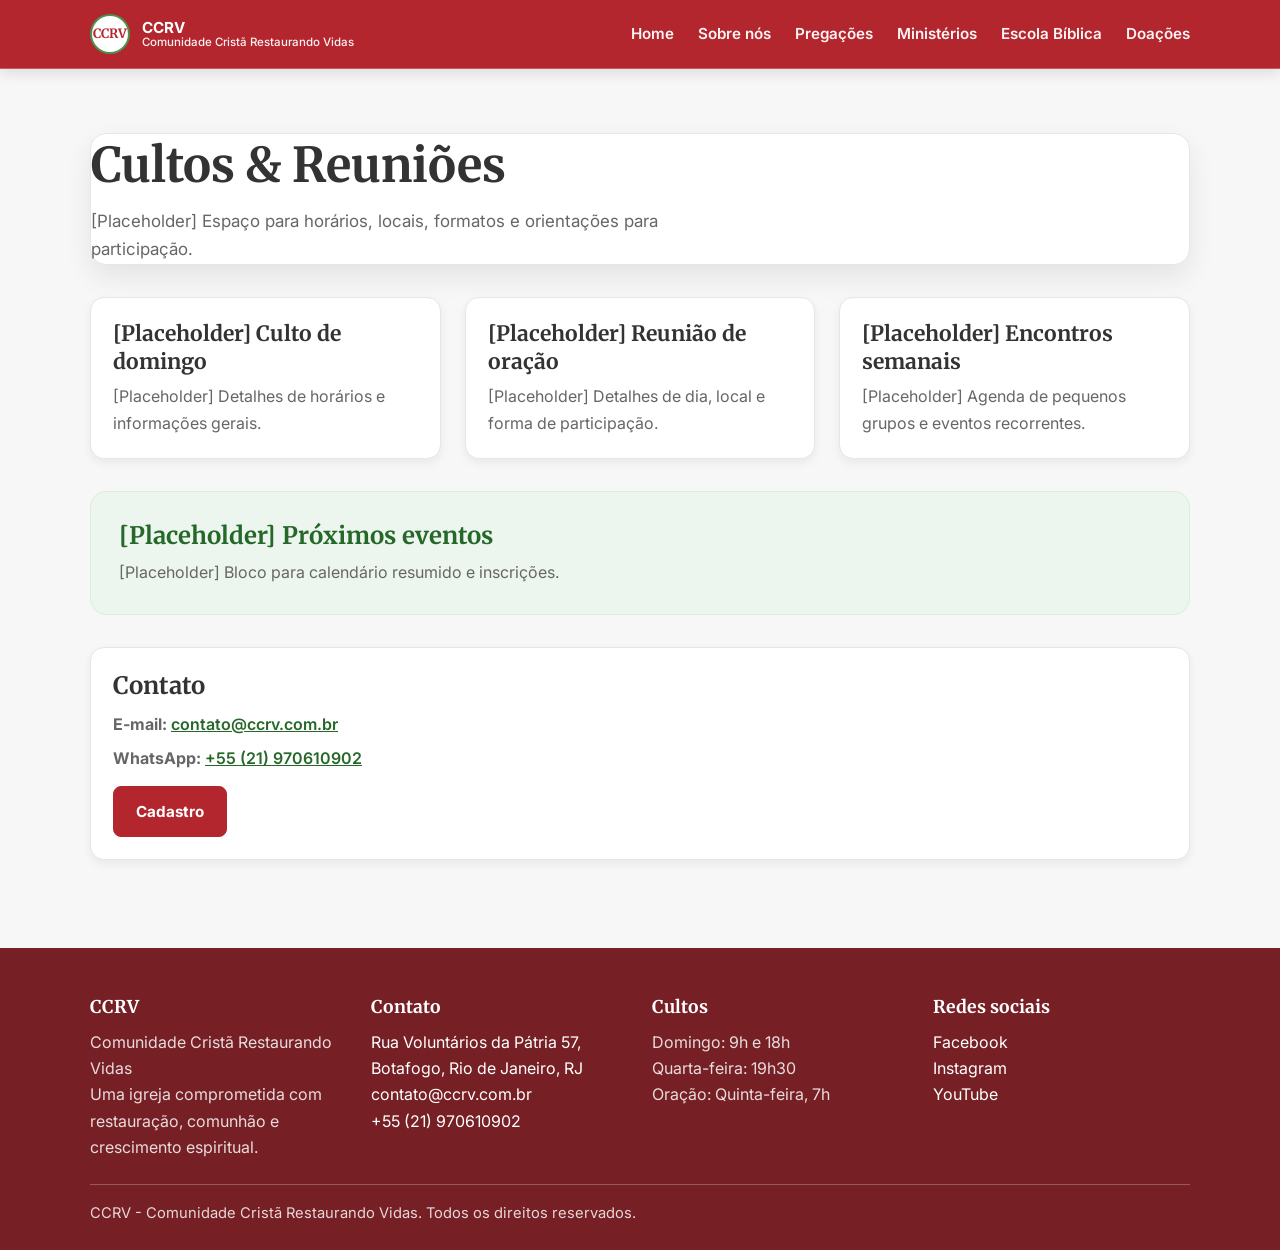
==== cultos-reunioes.html @ 9de14d7e "first commit" ====
﻿<!DOCTYPE html>
<html lang="pt-BR">
  <head>
    <meta charset="UTF-8" />
    <meta name="viewport" content="width=device-width, initial-scale=1.0" />
    <title>CCRV | Cultos &amp; Reuni&otilde;es</title>
    <link rel="preconnect" href="https://fonts.googleapis.com" />
    <link rel="preconnect" href="https://fonts.gstatic.com" crossorigin />
    <link
      href="https://fonts.googleapis.com/css2?family=Inter:wght@400;500;600;700&family=Merriweather:wght@700&display=swap"
      rel="stylesheet"
    />
    <link rel="stylesheet" href="styles.css" />
  </head>
  <body>
    <header class="topbar">
      <div class="container nav-wrap">
        <a class="brand" href="index.html">
          <span class="logo-mini">CCRV</span>
          <span class="brand-text">
            <strong>CCRV</strong>
            <small>Comunidade Crist&atilde; Restaurando Vidas</small>
          </span>
        </a>
        <button class="menu-toggle" aria-expanded="false" aria-controls="main-menu">
          Menu
        </button>
        <nav class="nav" id="main-menu">
          <a href="index.html">Home</a>
          <a href="sobre-nos.html">Sobre n&oacute;s</a>
          <a href="https://www.youtube.com/@ccrv-botafogo/playlists" target="_blank" rel="noopener noreferrer">Prega&ccedil;&otilde;es</a>
          <a href="ministerios.html">Minist&eacute;rios</a>
          <a href="escola-biblica.html">Escola B&iacute;blica</a>
          <a href="doacoes.html">Doa&ccedil;&otilde;es</a>
        </nav>
      </div>
    </header>

    <main>
      <div class="container">
        <section class="hero">
          <h1>Cultos &amp; Reuni&otilde;es</h1>
          <p>
            [Placeholder] Espa&ccedil;o para hor&aacute;rios, locais, formatos e orienta&ccedil;&otilde;es para participa&ccedil;&atilde;o.
          </p>
        </section>

        <section class="content-grid">
          <article class="card">
            <h2>[Placeholder] Culto de domingo</h2>
            <p>[Placeholder] Detalhes de hor&aacute;rios e informa&ccedil;&otilde;es gerais.</p>
          </article>
          <article class="card">
            <h2>[Placeholder] Reuni&atilde;o de ora&ccedil;&atilde;o</h2>
            <p>[Placeholder] Detalhes de dia, local e forma de participa&ccedil;&atilde;o.</p>
          </article>
          <article class="card">
            <h2>[Placeholder] Encontros semanais</h2>
            <p>[Placeholder] Agenda de pequenos grupos e eventos recorrentes.</p>
          </article>
        </section>

        <section class="cta">
          <h2>[Placeholder] Pr&oacute;ximos eventos</h2>
          <p>[Placeholder] Bloco para calend&aacute;rio resumido e inscri&ccedil;&otilde;es.</p>
        </section>
        <section class="quick-contact">
          <h2>Contato</h2>
          <p>
            <strong>E-mail:</strong>
            <a href="mailto:contato@ccrv.com.br">contato@ccrv.com.br</a>
          </p>
          <p>
            <strong>WhatsApp:</strong>
            <a href="tel:+5521970610902">+55 (21) 970610902</a>
          </p>
          <a
            class="btn"
            href="https://docs.google.com/forms/d/e/SEU_ID_DO_FORMULARIO/viewform"
            target="_blank"
            rel="noopener noreferrer"
          >
            Cadastro
          </a>
        </section>
      </div>
    </main>

    <footer class="site-footer">
      <div class="container">
        <div class="footer-grid">
          <section>
            <h3>CCRV</h3>
            <p>Comunidade Crist&atilde; Restaurando Vidas</p>
            <p>Uma igreja comprometida com restaura&ccedil;&atilde;o, comunh&atilde;o e crescimento espiritual.</p>
          </section>
          <section>
            <h3>Contato</h3>
            <p>
              <a href="https://www.google.com/maps?q=Rua+Volunt%C3%A1rios+da+P%C3%A1tria+57,+Botafogo,+Rio+de+Janeiro,+RJ" target="_blank" rel="noopener noreferrer">
                Rua Volunt&aacute;rios da P&aacute;tria 57, Botafogo, Rio de Janeiro, RJ
              </a>
            </p>
            <p><a href="mailto:contato@ccrv.com.br">contato@ccrv.com.br</a></p>
            <p><a href="tel:+5521970610902">+55 (21) 970610902</a></p>
          </section>
          <section>
            <h3>Cultos</h3>
            <p>Domingo: 9h e 18h</p>
            <p>Quarta-feira: 19h30</p>
            <p>Ora&ccedil;&atilde;o: Quinta-feira, 7h</p>
          </section>
          <section>
            <h3>Redes sociais</h3>
            <p><a href="https://www.facebook.com/Comunidade-Crist%C3%A3-Restaurando-Vidas-210761325609829" target="_blank" rel="noopener noreferrer">Facebook</a></p>
            <p><a href="https://instagram.com/ccrv.comunidadecrista" target="_blank" rel="noopener noreferrer">Instagram</a></p>
            <p><a href="https://www.youtube.com/channel/UC_KBox62rYABTP4FiPuLsTg" target="_blank" rel="noopener noreferrer">YouTube</a></p>
          </section>
        </div>
        <div class="footer-bottom">
          CCRV - Comunidade Crist&atilde; Restaurando Vidas. Todos os direitos reservados.
        </div>
      </div>
    </footer>

    <script src="script.js"></script>
  </body>
</html>
---- styles.css ----
:root {
  --red: #b3262e;
  --red-dark: #8f1f25;
  --green: #2e7d32;
  --green-dark: #256829;
  --bg: #f7f7f7;
  --surface: #ffffff;
  --text: #333333;
  --muted: #666666;
  --line: #e6e6e6;
  --radius: 16px;
  --shadow-sm: 0 4px 10px rgba(0, 0, 0, 0.06);
  --shadow-md: 0 12px 28px rgba(0, 0, 0, 0.08);
}

* {
  box-sizing: border-box;
  margin: 0;
  padding: 0;
}

body {
  font-family: "Inter", "Segoe UI", sans-serif;
  color: var(--text);
  background: var(--bg);
  line-height: 1.65;
}

img {
  max-width: 100%;
  display: block;
}

h1,
h2,
h3,
h4 {
  font-family: "Merriweather", Georgia, serif;
  color: var(--text);
  line-height: 1.3;
}

p {
  color: var(--muted);
  font-size: 1rem;
}

a {
  color: inherit;
}

.container {
  width: 100%;
  max-width: 1140px;
  margin: 0 auto;
  padding: 0 20px;
}

.btn {
  display: inline-flex;
  align-items: center;
  justify-content: center;
  background: var(--red);
  color: #fff;
  border: 1px solid var(--red);
  border-radius: 8px;
  padding: 12px 22px;
  font-size: 0.95rem;
  font-weight: 700;
  text-decoration: none;
  cursor: pointer;
  transition: background-color 0.2s ease, border-color 0.2s ease, transform 0.2s ease;
}

.btn:hover {
  background: var(--red-dark);
  border-color: var(--red-dark);
  transform: translateY(-1px);
}

.btn-outline {
  background: #fff;
  color: var(--red);
}

.btn-outline:hover {
  background: #fff4f4;
  color: var(--red-dark);
}

.btn-light {
  background: #fff;
  color: var(--green-dark);
  border-color: #fff;
}

.btn-light:hover {
  background: #eff8f0;
  border-color: #eff8f0;
  color: var(--green-dark);
}

/* Header refined: lighter visual weight and subtle active state */
.topbar {
  position: sticky;
  top: 0;
  z-index: 40;
  background: var(--red);
  border-bottom: 1px solid rgba(255, 255, 255, 0.24);
  box-shadow: 0 5px 12px rgba(0, 0, 0, 0.1);
}

.nav-wrap {
  min-height: 68px;
  display: flex;
  align-items: center;
  justify-content: space-between;
  gap: 12px;
}

.brand {
  display: flex;
  align-items: center;
  gap: 12px;
  color: #fff;
  text-decoration: none;
}

.logo-mini {
  width: 40px;
  height: 40px;
  border-radius: 999px;
  background: #fff;
  color: var(--red);
  border: 2px solid rgba(46, 125, 50, 0.85);
  display: inline-flex;
  align-items: center;
  justify-content: center;
  font-family: "Merriweather", serif;
  font-size: 0.8rem;
  font-weight: 700;
  flex-shrink: 0;
}

.brand-text {
  display: grid;
  line-height: 1.12;
}

.brand-text strong {
  font-size: 0.95rem;
}

.brand-text small {
  font-size: 0.72rem;
  font-weight: 500;
  opacity: 0.94;
}

.menu-toggle {
  display: none;
  border: 1px solid rgba(255, 255, 255, 0.9);
  border-radius: 999px;
  background: transparent;
  color: #fff;
  padding: 8px 14px;
  font-size: 0.92rem;
  font-weight: 600;
  cursor: pointer;
}

.nav {
  display: flex;
  align-items: center;
  gap: 24px;
}

.nav a {
  position: relative;
  color: #fff;
  text-decoration: none;
  padding: 6px 0;
  font-size: 0.95rem;
  font-weight: 600;
  opacity: 0.95;
  transition: opacity 0.2s ease;
}

.nav a:hover {
  opacity: 0.85;
}

.nav a::after {
  content: "";
  position: absolute;
  left: 0;
  bottom: -3px;
  width: 100%;
  height: 2px;
  background: rgba(255, 255, 255, 0.95);
  border-radius: 99px;
  transform: scaleX(0);
  transform-origin: left;
  transition: transform 0.2s ease;
}

.nav a.active::after,
.nav a:hover::after {
  transform: scaleX(1);
}

main {
  padding: 64px 0 88px;
}

.container > section + section {
  margin-top: 32px;
}

.home-page .container > section + section {
  margin-top: 82px;
}

.internal-page .container > section + section {
  margin-top: 78px;
}

.section-head {
  margin-bottom: 24px;
}

.section-head h2 {
  font-size: clamp(1.8rem, 3vw, 2rem);
  margin-bottom: 8px;
}

.section-head p {
  max-width: 600px;
}

.hero {
  background: var(--surface);
  border-radius: var(--radius);
  box-shadow: var(--shadow-md);
  border: 1px solid var(--line);
}

.page-hero {
  padding: clamp(26px, 4.6vw, 44px);
}

.page-hero .hero-grid {
  grid-template-columns: minmax(0, 1.04fr) minmax(0, 0.96fr);
}

.page-hero p {
  max-width: 620px;
}

.home-hero {
  padding: clamp(26px, 4.8vw, 46px);
}

.hero-grid {
  display: grid;
  grid-template-columns: 1.06fr 1fr;
  align-items: center;
  gap: clamp(24px, 4vw, 40px);
}

.eyebrow {
  color: var(--red);
  font-size: 0.82rem;
  letter-spacing: 0.08em;
  text-transform: uppercase;
  font-weight: 700;
  margin-bottom: 12px;
}

.hero h1 {
  font-size: clamp(2.2rem, 4.8vw, 3rem);
  margin-bottom: 12px;
}

.hero p {
  max-width: 600px;
  font-size: 1.06rem;
}

.hero-actions {
  margin-top: 22px;
  display: flex;
  flex-wrap: wrap;
  gap: 12px;
}

.hero-media img {
  border-radius: 14px;
  box-shadow: var(--shadow-sm);
}

.highlight-grid {
  display: grid;
  grid-template-columns: repeat(3, minmax(0, 1fr));
  gap: 24px;
}

.highlight-card {
  background: var(--surface);
  border-radius: 14px;
  border: 1px solid var(--line);
  box-shadow: var(--shadow-sm);
  padding: 18px;
  display: grid;
  gap: 12px;
  transition: transform 0.2s ease, box-shadow 0.2s ease;
}

.highlight-card:hover {
  transform: translateY(-3px);
  box-shadow: 0 10px 22px rgba(0, 0, 0, 0.1);
}

.highlight-card img {
  width: 100%;
  height: 170px;
  object-fit: cover;
  border-radius: 10px;
}

.highlight-card h3 {
  font-size: 1.35rem;
}

.highlight-card a {
  text-decoration: none;
  color: var(--red);
  font-weight: 700;
}

.highlight-card a:hover {
  color: var(--red-dark);
}

.visit-cta {
  background: linear-gradient(135deg, #2e7d32, #3a8f3e);
  border-radius: var(--radius);
  box-shadow: var(--shadow-md);
  padding: clamp(34px, 6vw, 56px) clamp(24px, 4vw, 40px);
  display: grid;
  grid-template-columns: 1fr auto;
  gap: 24px;
  align-items: center;
}

.visit-cta h2,
.visit-cta p {
  color: #fff;
}

.visit-cta h2 {
  font-size: clamp(1.85rem, 3vw, 2.1rem);
  margin-bottom: 8px;
}

.visit-cta p {
  max-width: 620px;
}

.sermon-grid {
  display: grid;
  grid-template-columns: minmax(0, 1.15fr) minmax(0, 0.85fr);
  gap: 24px;
  align-items: start;
}

.video-frame {
  position: relative;
  width: 100%;
  padding-top: 56.25%;
  border-radius: 14px;
  overflow: hidden;
  background: #111;
}

.video-frame iframe {
  position: absolute;
  inset: 0;
  width: 100%;
  height: 100%;
  border: 0;
}

.sermon-meta {
  background: var(--surface);
  border-radius: 14px;
  border: 1px solid var(--line);
  box-shadow: var(--shadow-sm);
  padding: 22px;
}

.sermon-meta h3 {
  font-size: 1.45rem;
  margin-bottom: 10px;
}

.sermon-meta p + p {
  margin-top: 8px;
}

.sermon-note {
  font-size: 0.92rem;
}

.project-feature {
  background: var(--surface);
  border: 1px solid var(--line);
  border-radius: var(--radius);
  box-shadow: var(--shadow-sm);
  display: grid;
  grid-template-columns: minmax(0, 1fr) minmax(0, 1fr);
  overflow: hidden;
}

.project-media img {
  width: 100%;
  height: 100%;
  min-height: 300px;
  object-fit: cover;
}

.project-content {
  padding: clamp(24px, 4vw, 38px);
  display: flex;
  flex-direction: column;
  justify-content: center;
}

.project-content h2 {
  font-size: clamp(1.8rem, 3vw, 2rem);
  margin-bottom: 10px;
}

.project-content p {
  max-width: 520px;
}

.project-content .btn {
  margin-top: 16px;
  width: fit-content;
}

.info-grid {
  display: grid;
  grid-template-columns: repeat(2, minmax(0, 1fr));
  gap: 24px;
}

.info-card {
  background: var(--surface);
  border: 1px solid var(--line);
  border-radius: 14px;
  box-shadow: var(--shadow-sm);
  padding: 22px;
}

.info-card img {
  width: 56px;
  height: 56px;
  border-radius: 12px;
  margin-bottom: 14px;
}

.info-card h3 {
  font-size: 1.35rem;
  margin-bottom: 8px;
}

.info-card p + p {
  margin-top: 5px;
}

.info-card a {
  display: inline-block;
  margin-top: 10px;
  color: var(--red);
  font-weight: 700;
  text-decoration: none;
}

.info-card a:hover {
  color: var(--red-dark);
}

.contact-panel {
  background: var(--surface);
  border: 1px solid var(--line);
  border-radius: var(--radius);
  box-shadow: var(--shadow-sm);
  padding: clamp(24px, 4vw, 34px);
}

.contact-methods {
  display: grid;
  gap: 10px;
  margin-bottom: 16px;
}

.contact-methods p {
  display: flex;
  align-items: center;
  flex-wrap: wrap;
  gap: 8px;
}

.contact-methods a {
  color: var(--green-dark);
  font-weight: 600;
}

.contact-methods a:hover {
  color: var(--red-dark);
}

.contact-icon {
  width: 26px;
  height: 26px;
  border-radius: 999px;
  background: #f2f2f2;
  color: var(--red);
  font-size: 0.76rem;
  font-weight: 700;
  display: inline-flex;
  align-items: center;
  justify-content: center;
}

.site-footer {
  margin-top: 0;
  background: #762026;
  color: rgba(255, 255, 255, 0.9);
  padding: 48px 0 24px;
}

.site-footer p {
  color: rgba(255, 255, 255, 0.84);
}

.site-footer h3 {
  color: #fff;
  font-size: 1.1rem;
  margin-bottom: 10px;
}

.footer-grid {
  display: grid;
  grid-template-columns: repeat(4, minmax(0, 1fr));
  gap: 24px;
}

.site-footer a {
  color: #fff;
  text-decoration: none;
}

.site-footer a:hover {
  text-decoration: underline;
}

.footer-bottom {
  margin-top: 24px;
  padding-top: 16px;
  border-top: 1px solid rgba(255, 255, 255, 0.25);
  font-size: 0.92rem;
  color: rgba(255, 255, 255, 0.82);
}

/* Shared styles for the inner pages */
.content-grid {
  display: grid;
  grid-template-columns: repeat(auto-fit, minmax(240px, 1fr));
  gap: 24px;
}

.card {
  background: var(--surface);
  border: 1px solid var(--line);
  border-radius: 14px;
  box-shadow: var(--shadow-sm);
  padding: 22px;
}

.card h2 {
  font-size: 1.32rem;
  margin-bottom: 8px;
}

.cta {
  margin-top: 30px;
  padding: 28px;
  border-radius: var(--radius);
  background: #edf6ee;
  border: 1px solid #dbeedd;
}

.cta h2 {
  color: var(--green-dark);
  margin-bottom: 8px;
}

.long-copy,
.quick-contact,
.map-wrap,
.video-box {
  margin-top: 0;
  background: var(--surface);
  border: 1px solid var(--line);
  border-radius: 14px;
  box-shadow: var(--shadow-sm);
  padding: 22px;
}

.about-grid {
  display: grid;
  grid-template-columns: repeat(2, minmax(0, 1fr));
  gap: 24px;
}

.about-block {
  background: var(--surface);
  border: 1px solid var(--line);
  border-radius: 14px;
  box-shadow: var(--shadow-sm);
  padding: 22px;
}

.about-block h2 {
  font-size: 1.35rem;
  margin-bottom: 8px;
}

.about-block p + p {
  margin-top: 10px;
}

.scripture-callout {
  margin-top: 14px;
  border-left: 3px solid var(--green);
  background: #f3f8f3;
  border-radius: 8px;
  padding: 12px 14px;
}

.page-cta {
  background: linear-gradient(135deg, #2e7d32, #3a8f3e);
  border-radius: var(--radius);
  box-shadow: var(--shadow-md);
  padding: clamp(30px, 5vw, 50px) clamp(22px, 4vw, 38px);
  display: grid;
  grid-template-columns: 1fr auto;
  gap: 20px;
  align-items: center;
}

.page-cta h2,
.page-cta p {
  color: #fff;
}

.page-cta p {
  max-width: 620px;
}

.ministry-card {
  display: grid;
  gap: 10px;
}

.ministry-card img {
  width: 58px;
  height: 58px;
  border-radius: 12px;
}

.ministry-meta {
  font-size: 0.95rem;
  color: var(--text);
  font-weight: 600;
}

.ministry-card a {
  text-decoration: none;
  color: var(--red);
  font-weight: 700;
}

.ministry-card a:hover {
  color: var(--red-dark);
}

.module-grid {
  display: grid;
  grid-template-columns: repeat(auto-fit, minmax(280px, 1fr));
  gap: 24px;
}

.module-card {
  background: var(--surface);
  border: 1px solid var(--line);
  border-radius: 14px;
  box-shadow: var(--shadow-sm);
  padding: 22px;
}

.module-card h2 {
  font-size: 1.35rem;
  margin-bottom: 8px;
}

.module-meta {
  margin-top: 10px;
  padding: 10px 12px;
  border-radius: 8px;
  background: #f5f5f5;
  color: var(--text);
  font-weight: 600;
}

.module-actions {
  margin-top: 14px;
  display: flex;
  flex-wrap: wrap;
  gap: 10px;
}

.secondary-panel {
  background: #fbfbfb;
}

.donation-priority {
  border: 1px solid #f0d5d7;
  background: #fff9f9;
}

.donation-priority h2 {
  color: var(--red-dark);
}

.support-note {
  margin-top: 12px;
  padding: 10px 12px;
  border-radius: 8px;
  background: #eef7ef;
  color: var(--green-dark);
  font-weight: 600;
}

.bank-section-title {
  margin-top: 20px;
  font-size: 1.4rem;
}

.card {
  transition: transform 0.2s ease, box-shadow 0.2s ease;
}

.card:hover {
  transform: translateY(-2px);
  box-shadow: 0 10px 22px rgba(0, 0, 0, 0.1);
}

.long-copy h2,
.quick-contact h2,
.video-box h2 {
  margin-bottom: 10px;
}

.long-copy p + p {
  margin-top: 10px;
}

.long-copy blockquote {
  margin: 12px 0;
  border-left: 3px solid var(--green);
  background: #f3f8f3;
  border-radius: 8px;
  padding: 12px 14px;
}

.quick-contact p + p {
  margin-top: 8px;
}

.quick-contact a:not(.btn) {
  color: var(--green-dark);
  font-weight: 600;
}

.quick-contact .btn {
  margin-top: 14px;
}

.map-wrap iframe {
  width: 100%;
  min-height: 360px;
  border: 0;
  border-radius: 10px;
}

.copy-row {
  margin-top: 10px;
  display: flex;
  flex-wrap: wrap;
  align-items: center;
  gap: 10px;
}

code {
  font-family: "Consolas", "Courier New", monospace;
  background: #f1f1f1;
  padding: 2px 6px;
  border-radius: 6px;
  font-size: 0.92rem;
}

.donation-grid {
  margin-top: 14px;
  display: grid;
  grid-template-columns: repeat(auto-fit, minmax(240px, 1fr));
  gap: 14px;
}

.bank-card {
  border-color: #e1e1e1;
}

.link-list {
  margin-top: 10px;
  display: flex;
  flex-wrap: wrap;
  gap: 8px;
}

.simple-link {
  display: inline-block;
  margin-top: 10px;
  color: var(--green-dark);
  font-weight: 700;
  text-decoration: none;
}

.simple-link:hover {
  color: var(--red-dark);
}

.thumb-link {
  display: block;
  margin-top: 10px;
}

.thumb-link img {
  width: 100%;
  height: 190px;
  object-fit: cover;
  border-radius: 10px;
  border: 1px solid var(--line);
}

footer:not(.site-footer) {
  padding: 24px 0 36px;
  color: var(--muted);
  text-align: center;
}

@media (max-width: 980px) {
  .menu-toggle {
    display: inline-flex;
  }

  .nav {
    position: absolute;
    top: 68px;
    left: 0;
    right: 0;
    background: var(--red);
    flex-direction: column;
    align-items: stretch;
    gap: 4px;
    max-height: 0;
    overflow: hidden;
    padding: 0 20px;
    border-top: 1px solid rgba(255, 255, 255, 0.22);
    transition: max-height 0.25s ease;
  }

  .nav.open {
    max-height: 430px;
    padding: 10px 20px 14px;
  }

  .nav a {
    display: block;
    width: 100%;
    padding: 10px 0;
  }

  .hero-grid,
  .sermon-grid,
  .project-feature,
  .info-grid,
  .visit-cta,
  .page-cta,
  .about-grid,
  .footer-grid {
    grid-template-columns: 1fr;
  }

  .project-media img {
    min-height: 220px;
  }

  .brand-text small {
    display: none;
  }

  .home-page .container > section + section {
    margin-top: 64px;
  }

  .internal-page .container > section + section {
    margin-top: 58px;
  }
}

@media (max-width: 760px) {
  main {
    padding: 48px 0 72px;
  }

  .highlight-grid {
    grid-template-columns: 1fr;
  }

  .btn {
    width: 100%;
  }

  .hero-actions {
    width: 100%;
  }
}
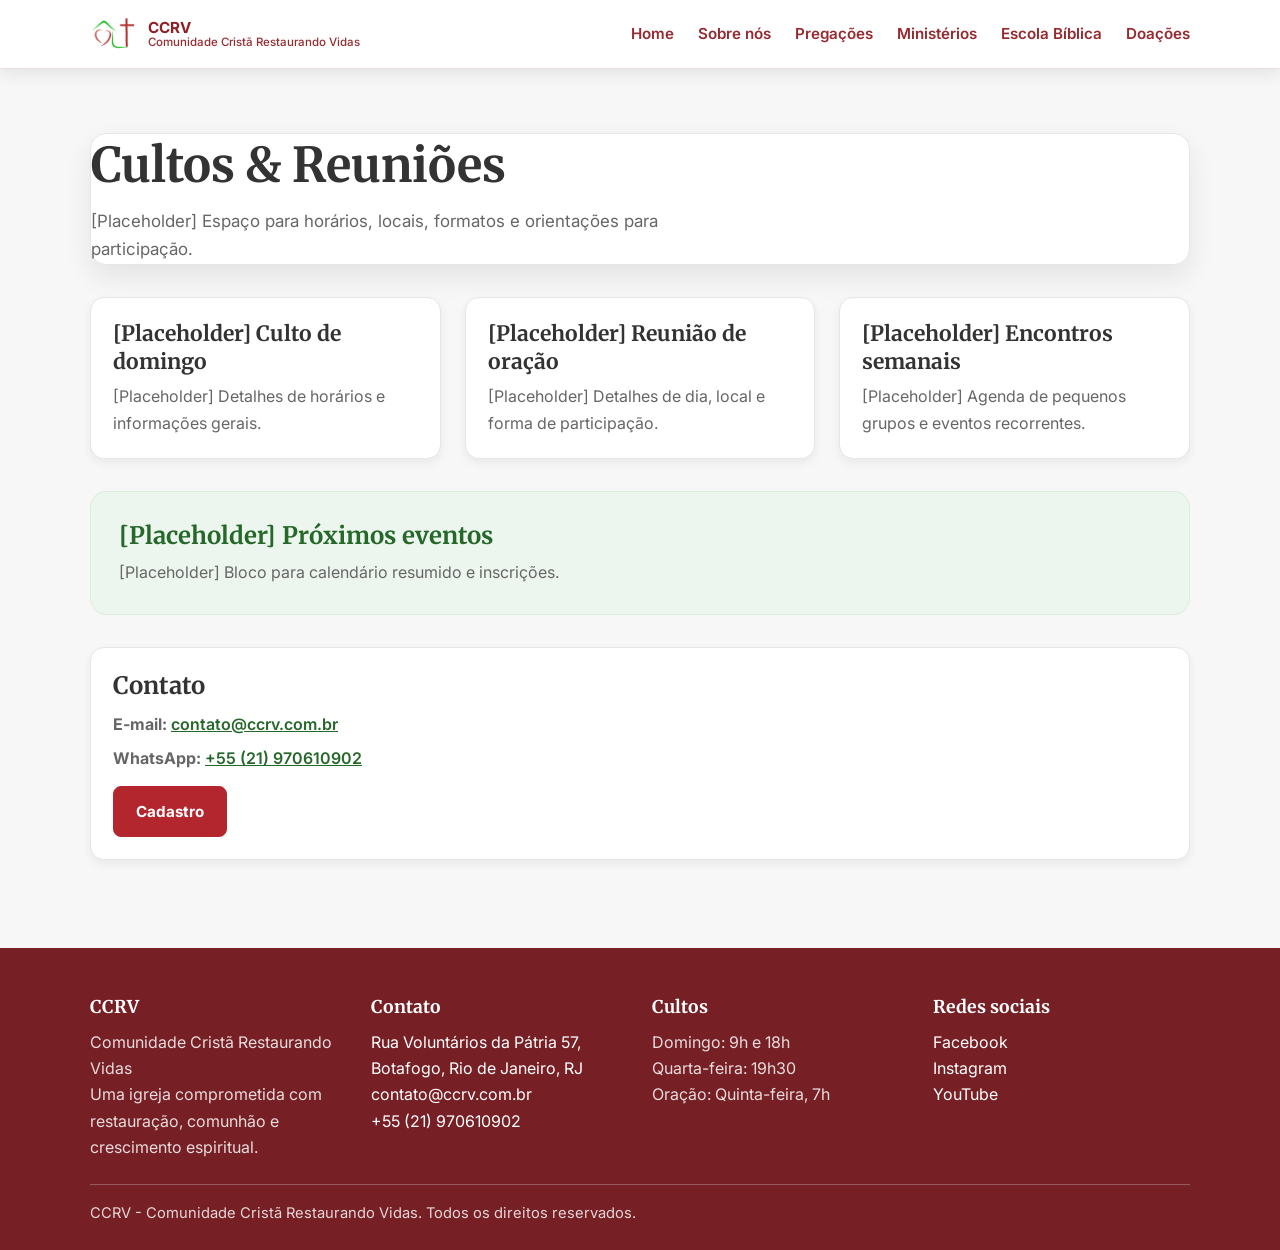
==== commit 1a915015: "ajuste de cores" ====
--- a/cultos-reunioes.html
+++ b/cultos-reunioes.html
@@ -16,7 +16,7 @@
     <header class="topbar">
       <div class="container nav-wrap">
         <a class="brand" href="index.html">
-          <span class="logo-mini">CCRV</span>
+          <img class="logo-mini" src="images/logo-minimal.png" alt="CCRV Logo" />
           <span class="brand-text">
             <strong>CCRV</strong>
             <small>Comunidade Crist&atilde; Restaurando Vidas</small>
@@ -129,3 +129,4 @@
 
 
 
+
--- a/styles.css
+++ b/styles.css
@@ -105,9 +105,10 @@
   position: sticky;
   top: 0;
   z-index: 40;
-  background: var(--red);
-  border-bottom: 1px solid rgba(255, 255, 255, 0.24);
-  box-shadow: 0 5px 12px rgba(0, 0, 0, 0.1);
+  background: rgba(255, 255, 255, 0.9);
+  border-bottom: 1px solid rgba(179, 38, 46, 0.16);
+  box-shadow: 0 6px 14px rgba(17, 24, 39, 0.08);
+  backdrop-filter: blur(8px);
 }
 
 .nav-wrap {
@@ -122,23 +123,14 @@
   display: flex;
   align-items: center;
   gap: 12px;
-  color: #fff;
+  color: var(--red-dark);
   text-decoration: none;
 }
 
 .logo-mini {
-  width: 40px;
-  height: 40px;
-  border-radius: 999px;
-  background: #fff;
-  color: var(--red);
-  border: 2px solid rgba(46, 125, 50, 0.85);
-  display: inline-flex;
-  align-items: center;
-  justify-content: center;
-  font-family: "Merriweather", serif;
-  font-size: 0.8rem;
-  font-weight: 700;
+  width: 46px;
+  height: 46px;
+  object-fit: contain;
   flex-shrink: 0;
 }
 
@@ -159,10 +151,10 @@
 
 .menu-toggle {
   display: none;
-  border: 1px solid rgba(255, 255, 255, 0.9);
+  border: 1px solid rgba(143, 31, 37, 0.38);
   border-radius: 999px;
-  background: transparent;
-  color: #fff;
+  background: rgba(255, 255, 255, 0.7);
+  color: var(--red-dark);
   padding: 8px 14px;
   font-size: 0.92rem;
   font-weight: 600;
@@ -177,7 +169,7 @@
 
 .nav a {
   position: relative;
-  color: #fff;
+  color: var(--red-dark);
   text-decoration: none;
   padding: 6px 0;
   font-size: 0.95rem;
@@ -197,7 +189,7 @@
   bottom: -3px;
   width: 100%;
   height: 2px;
-  background: rgba(255, 255, 255, 0.95);
+  background: var(--red);
   border-radius: 99px;
   transform: scaleX(0);
   transform-origin: left;
@@ -698,6 +690,137 @@
   color: var(--red-dark);
 }
 
+.ministries-grid {
+  display: grid;
+  grid-template-columns: repeat(3, minmax(0, 1fr));
+  gap: 24px;
+}
+
+.ministry-tile {
+  width: 100%;
+  border: 1px solid var(--line);
+  border-radius: 14px;
+  background: var(--surface);
+  box-shadow: var(--shadow-sm);
+  padding: 0;
+  text-align: left;
+  overflow: hidden;
+  cursor: pointer;
+  transition: transform 0.2s ease, box-shadow 0.2s ease;
+}
+
+.ministry-tile:hover {
+  transform: translateY(-3px);
+  box-shadow: 0 10px 22px rgba(0, 0, 0, 0.1);
+}
+
+.ministry-tile:focus-visible {
+  outline: 3px solid rgba(179, 38, 46, 0.35);
+  outline-offset: 2px;
+}
+
+.ministry-tile img {
+  width: 100%;
+  height: 190px;
+  object-fit: cover;
+}
+
+.ministry-tile-content {
+  padding: 18px;
+}
+
+.ministry-tile-content h3 {
+  font-size: 1.28rem;
+  margin-bottom: 8px;
+}
+
+.ministry-practical {
+  margin-top: 10px;
+  color: var(--text);
+  font-weight: 600;
+  font-size: 0.95rem;
+}
+
+.ministry-hint {
+  display: inline-block;
+  margin-top: 12px;
+  color: var(--red);
+  font-weight: 700;
+}
+
+.ministry-modal {
+  position: fixed;
+  inset: 0;
+  z-index: 120;
+  display: none;
+}
+
+.ministry-modal.open {
+  display: block;
+}
+
+.ministry-modal-backdrop {
+  position: absolute;
+  inset: 0;
+  background: rgba(10, 10, 10, 0.58);
+}
+
+.ministry-modal-dialog {
+  position: relative;
+  width: min(760px, 92%);
+  margin: 5vh auto;
+  max-height: 90vh;
+  overflow: auto;
+  background: var(--surface);
+  border-radius: 14px;
+  border: 1px solid var(--line);
+  box-shadow: var(--shadow-md);
+  padding: 24px;
+}
+
+.ministry-modal-close {
+  position: absolute;
+  top: 10px;
+  right: 12px;
+  width: 34px;
+  height: 34px;
+  border-radius: 999px;
+  border: 1px solid #d8d8d8;
+  background: #fff;
+  color: var(--text);
+  font-size: 1.3rem;
+  line-height: 1;
+  cursor: pointer;
+}
+
+.ministry-modal-close:hover {
+  background: #f8f8f8;
+}
+
+.ministry-modal-dialog h2 {
+  font-size: 1.8rem;
+  padding-right: 42px;
+  margin-bottom: 8px;
+}
+
+.ministry-modal-practical {
+  color: var(--text);
+  font-weight: 600;
+  margin-bottom: 10px;
+}
+
+.ministry-modal-description {
+  margin-bottom: 14px;
+}
+
+.ministry-modal-verse {
+  border-left: 3px solid var(--green);
+  background: #f3f8f3;
+  border-radius: 8px;
+  padding: 12px 14px;
+  margin-bottom: 18px;
+}
+
 .module-grid {
   display: grid;
   grid-template-columns: repeat(auto-fit, minmax(280px, 1fr));
@@ -739,25 +862,282 @@
 
 .donation-priority {
   border: 1px solid #f0d5d7;
-  background: #fff9f9;
-}
-
-.donation-priority h2 {
+  background: #fffaf9;
+}
+
+.celeiro-section {
+  background: #fffefb;
+  border: 1px solid #efe4d4;
+}
+
+.celeiro-section h2 {
   color: var(--red-dark);
 }
 
+.celeiro-grid {
+  display: grid;
+  grid-template-columns: minmax(0, 1fr) minmax(0, 1fr);
+  gap: 24px;
+  align-items: center;
+}
+
+.pix-grid {
+  align-items: start;
+}
+
+.donation-hero .hero-content {
+  display: grid;
+  gap: 12px;
+  align-content: center;
+}
+
+.donation-hero .eyebrow {
+  margin-bottom: 0;
+  opacity: 0.92;
+}
+
+.donation-hero h1 {
+  margin-bottom: 2px;
+}
+
+.donation-hero-verse {
+  background: #f3f8f3;
+  border: 1px solid #dbe9dc;
+  border-radius: 12px;
+  padding: 14px 16px;
+}
+
+.donation-hero-verse .pix-verse {
+  margin: 8px 0 0;
+  border-left: 3px solid var(--green);
+  background: transparent;
+  border-radius: 0;
+  padding-left: 12px;
+}
+
+.donation-hero-verse .pix-verse p {
+  line-height: 1.7;
+  font-style: italic;
+  color: var(--text);
+}
+
+.donation-hero-verse .pix-verse cite {
+  display: block;
+  margin-top: 8px;
+  color: var(--green-dark);
+  font-style: normal;
+  font-weight: 700;
+}
+
+.donation-main,
+.celeiro-section,
+.secondary-panel,
+.donation-trust {
+  padding: clamp(24px, 4vw, 34px);
+}
+
+.donation-main h2 {
+  color: var(--red-dark);
+}
+
+.pix-content {
+  display: grid;
+  gap: 16px;
+}
+
+.pix-verse-card {
+  background: #f3f8f3;
+  border: 1px solid #dbe9dc;
+  border-radius: 12px;
+  padding: 14px 16px;
+}
+
+.pix-verse-label {
+  font-size: 0.78rem;
+  text-transform: uppercase;
+  letter-spacing: 0.08em;
+  color: var(--green-dark);
+  font-weight: 700;
+}
+
+.pix-verse-card .pix-verse {
+  margin: 8px 0 0;
+  border-left: 3px solid var(--green);
+  background: transparent;
+  border-radius: 0;
+  padding-left: 12px;
+  padding-top: 0;
+  padding-bottom: 0;
+  padding-right: 0;
+}
+
+.pix-verse-card .pix-verse p {
+  line-height: 1.7;
+  font-style: italic;
+  color: var(--text);
+}
+
+.pix-verse-card .pix-verse cite {
+  display: block;
+  margin-top: 8px;
+  color: var(--green-dark);
+  font-style: normal;
+  font-weight: 700;
+}
+
+.pix-heading-group {
+  display: grid;
+  gap: 6px;
+}
+
+.pix-heading-group h2 {
+  margin-bottom: 0;
+}
+
+.pix-institution {
+  color: var(--text);
+  font-weight: 600;
+}
+
+.pix-details-card {
+  border: 1px solid #f0e6e7;
+  background: #fff;
+  border-radius: 12px;
+  padding: 14px 16px;
+  display: grid;
+  gap: 12px;
+}
+
+.pix-details {
+  display: grid;
+  gap: 10px;
+}
+
+.pix-details div {
+  display: grid;
+  gap: 4px;
+}
+
+.pix-details dt {
+  color: var(--muted);
+  font-size: 0.84rem;
+  font-weight: 600;
+}
+
+.pix-details dd {
+  margin: 0;
+  color: var(--text);
+  font-weight: 600;
+}
+
+.copy-action {
+  width: fit-content;
+}
+
+.pix-qr-wrap {
+  margin-top: 0;
+  padding: 14px;
+  border: 1px solid #f0e6e7;
+  background: #fff;
+  border-radius: 12px;
+}
+
+.pix-qr-panel {
+  display: grid;
+  grid-template-columns: 220px minmax(0, 1fr);
+  gap: 16px;
+  align-items: start;
+}
+
+.pix-side-info {
+  display: grid;
+  gap: 12px;
+  align-content: start;
+}
+
+.pix-side-info .copy-action,
+.pix-side-info .celeiro-btn {
+  width: 100%;
+}
+
+.qr-helper {
+  font-size: 0.9rem;
+  color: var(--text);
+  font-weight: 600;
+}
+
+.qr-operation-note {
+  font-size: 0.92rem;
+  color: var(--muted);
+  max-width: 62ch;
+}
+
+.celeiro-qr-wrap {
+  margin-top: 14px;
+  display: flex;
+  flex-direction: column;
+  align-items: flex-start;
+  gap: 12px;
+}
+
+.celeiro-qr-link {
+  display: inline-block;
+  border-radius: 12px;
+  border: 1px solid var(--line);
+  background: #fff;
+  padding: 8px;
+  box-shadow: var(--shadow-sm);
+  transition: transform 0.2s ease, box-shadow 0.2s ease;
+}
+
+.celeiro-qr-link:hover {
+  transform: translateY(-2px);
+  box-shadow: 0 10px 20px rgba(0, 0, 0, 0.1);
+}
+
+.celeiro-qr-link img {
+  width: 220px;
+  height: 220px;
+  border-radius: 8px;
+}
+
+.celeiro-qr-wrap .celeiro-btn {
+  width: 220px;
+  max-width: 100%;
+}
+
+.celeiro-media img {
+  width: 100%;
+  height: 100%;
+  min-height: 250px;
+  object-fit: cover;
+  border-radius: 12px;
+  box-shadow: var(--shadow-sm);
+}
+
+.qr-caption {
+  font-size: 0.92rem;
+}
+
+.bank-section-title {
+  margin-top: 0;
+  margin-bottom: 8px;
+  font-size: clamp(1.42rem, 3vw, 1.7rem);
+}
+
+.bank-intro {
+  max-width: 700px;
+  margin-bottom: 8px;
+}
+
 .support-note {
-  margin-top: 12px;
-  padding: 10px 12px;
-  border-radius: 8px;
+  margin-top: 2px;
+  padding: 12px 14px;
+  border-radius: 10px;
   background: #eef7ef;
+  border: 1px solid #d7e8d9;
   color: var(--green-dark);
   font-weight: 600;
-}
-
-.bank-section-title {
-  margin-top: 20px;
-  font-size: 1.4rem;
 }
 
 .card {
@@ -824,14 +1204,53 @@
 }
 
 .donation-grid {
-  margin-top: 14px;
+  margin-top: 18px;
   display: grid;
   grid-template-columns: repeat(auto-fit, minmax(240px, 1fr));
-  gap: 14px;
+  gap: 18px;
 }
 
 .bank-card {
   border-color: #e1e1e1;
+  padding: 24px;
+  display: grid;
+  gap: 10px;
+}
+
+.bank-card h3 {
+  margin-bottom: 2px;
+}
+
+.bank-card p {
+  color: var(--text);
+}
+
+.bank-copy {
+  margin-top: 4px;
+  width: fit-content;
+}
+
+.section-kicker {
+  color: var(--green-dark);
+}
+
+.celeiro-copy {
+  display: grid;
+  align-content: center;
+  gap: 10px;
+}
+
+.donation-trust {
+  background: #f3f8f3;
+  border: 1px solid #dbe9dc;
+}
+
+.donation-trust h2 {
+  color: var(--green-dark);
+}
+
+.donation-trust p {
+  max-width: 840px;
 }
 
 .link-list {
@@ -882,14 +1301,15 @@
     top: 68px;
     left: 0;
     right: 0;
-    background: var(--red);
+    background: rgba(255, 255, 255, 0.96);
     flex-direction: column;
     align-items: stretch;
     gap: 4px;
     max-height: 0;
     overflow: hidden;
     padding: 0 20px;
-    border-top: 1px solid rgba(255, 255, 255, 0.22);
+    border-top: 1px solid rgba(179, 38, 46, 0.16);
+    box-shadow: 0 10px 22px rgba(17, 24, 39, 0.12);
     transition: max-height 0.25s ease;
   }
 
@@ -911,10 +1331,15 @@
   .visit-cta,
   .page-cta,
   .about-grid,
+  .celeiro-grid,
   .footer-grid {
     grid-template-columns: 1fr;
   }
 
+  .ministries-grid {
+    grid-template-columns: repeat(2, minmax(0, 1fr));
+  }
+
   .project-media img {
     min-height: 220px;
   }
@@ -929,6 +1354,10 @@
 
   .internal-page .container > section + section {
     margin-top: 58px;
+  }
+
+  .donation-main .pix-grid {
+    gap: 20px;
   }
 }
 
@@ -941,6 +1370,16 @@
     grid-template-columns: 1fr;
   }
 
+  .ministries-grid {
+    grid-template-columns: 1fr;
+  }
+
+  .ministry-modal-dialog {
+    margin: 3vh auto;
+    width: min(760px, 94%);
+    padding: 20px;
+  }
+
   .btn {
     width: 100%;
   }
@@ -948,4 +1387,34 @@
   .hero-actions {
     width: 100%;
   }
-}
+
+  .pix-verse-card,
+  .pix-details-card,
+  .pix-qr-wrap {
+    padding: 12px;
+  }
+
+  .pix-qr-panel {
+    grid-template-columns: 1fr;
+    justify-items: center;
+  }
+
+  .pix-side-info {
+    width: 100%;
+    max-width: 340px;
+  }
+
+  .pix-qr-wrap,
+  .celeiro-qr-wrap {
+    align-items: center;
+  }
+
+  .copy-action,
+  .bank-copy {
+    width: 100%;
+  }
+
+  .bank-card {
+    padding: 20px;
+  }
+}
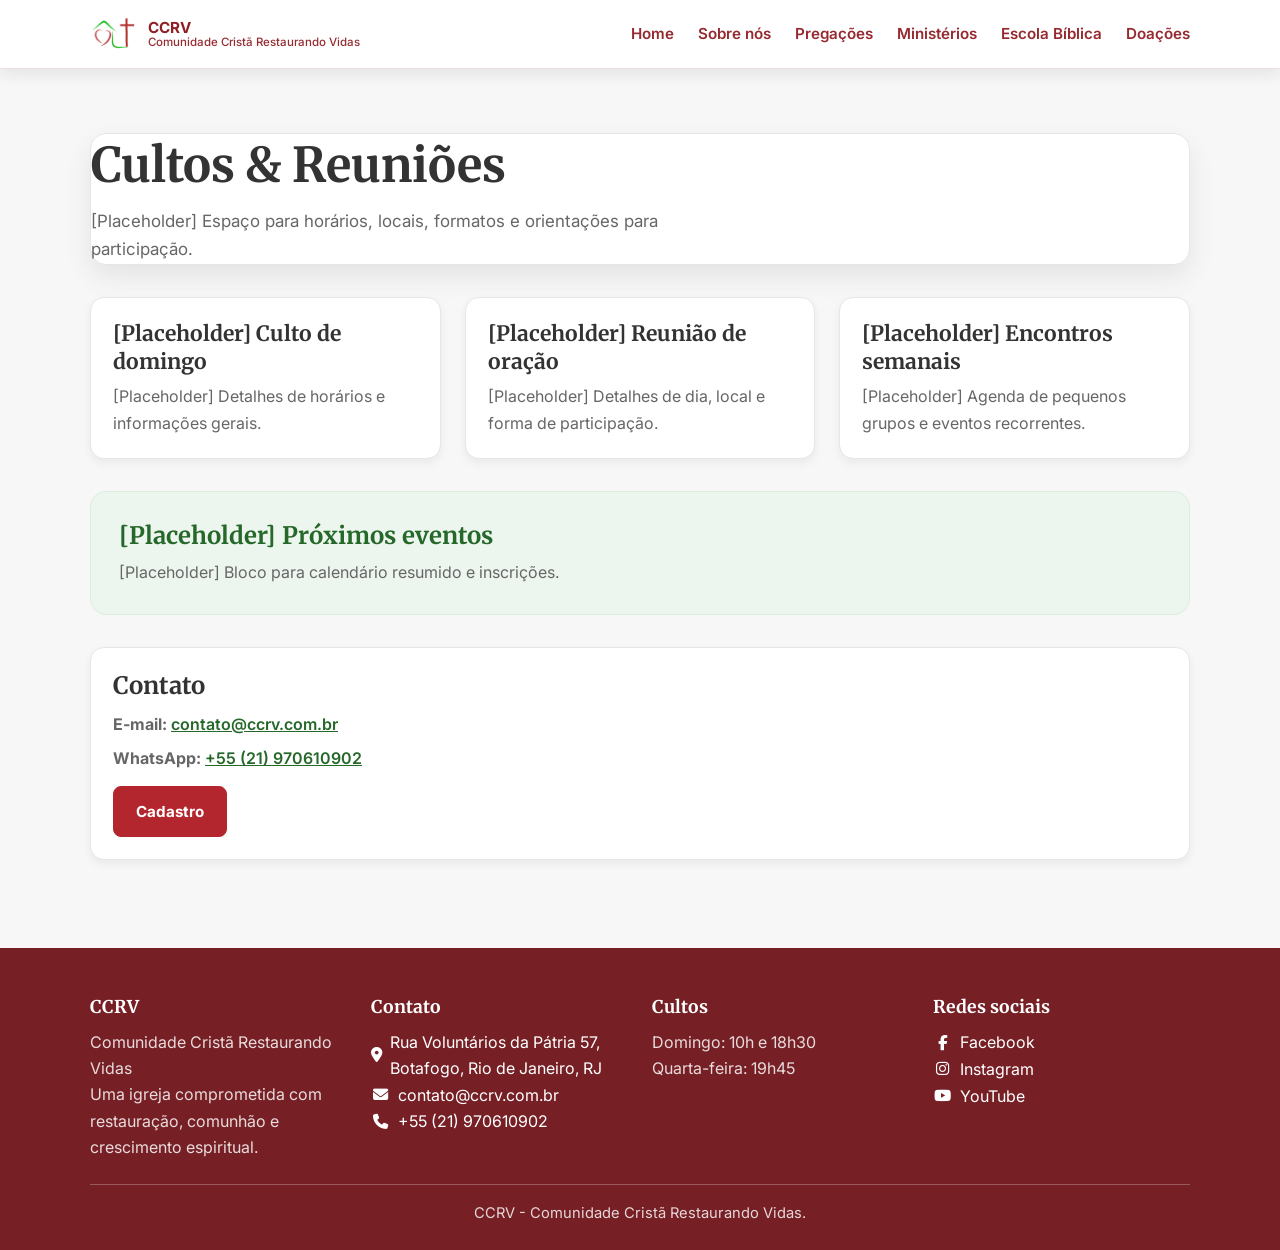
==== commit 9ec296c3: "Ajuste de imagens" ====
--- a/cultos-reunioes.html
+++ b/cultos-reunioes.html
@@ -1,4 +1,4 @@
-﻿<!DOCTYPE html>
+<!DOCTYPE html>
 <html lang="pt-BR">
   <head>
     <meta charset="UTF-8" />
@@ -9,6 +9,10 @@
     <link
       href="https://fonts.googleapis.com/css2?family=Inter:wght@400;500;600;700&family=Merriweather:wght@700&display=swap"
       rel="stylesheet"
+    />
+    <link
+      rel="stylesheet"
+      href="https://cdnjs.cloudflare.com/ajax/libs/font-awesome/6.5.2/css/all.min.css"
     />
     <link rel="stylesheet" href="styles.css" />
   </head>
@@ -96,29 +100,24 @@
           </section>
           <section>
             <h3>Contato</h3>
-            <p>
-              <a href="https://www.google.com/maps?q=Rua+Volunt%C3%A1rios+da+P%C3%A1tria+57,+Botafogo,+Rio+de+Janeiro,+RJ" target="_blank" rel="noopener noreferrer">
-                Rua Volunt&aacute;rios da P&aacute;tria 57, Botafogo, Rio de Janeiro, RJ
-              </a>
-            </p>
-            <p><a href="mailto:contato@ccrv.com.br">contato@ccrv.com.br</a></p>
-            <p><a href="tel:+5521970610902">+55 (21) 970610902</a></p>
+            <p><a class="footer-link" href="https://www.google.com/maps?q=Rua+Volunt%C3%A1rios+da+P%C3%A1tria+57,+Botafogo,+Rio+de+Janeiro,+RJ" target="_blank" rel="noopener noreferrer"><i class="fa-solid fa-location-dot fa-fw" aria-hidden="true"></i> Rua Volunt&aacute;rios da P&aacute;tria 57, Botafogo, Rio de Janeiro, RJ</a></p>
+            <p><a class="footer-link" href="mailto:contato@ccrv.com.br"><i class="fa-solid fa-envelope fa-fw" aria-hidden="true"></i> contato@ccrv.com.br</a></p>
+            <p><a class="footer-link" href="tel:+5521970610902"><i class="fa-solid fa-phone fa-fw" aria-hidden="true"></i> +55 (21) 970610902</a></p>
           </section>
           <section>
             <h3>Cultos</h3>
-            <p>Domingo: 9h e 18h</p>
-            <p>Quarta-feira: 19h30</p>
-            <p>Ora&ccedil;&atilde;o: Quinta-feira, 7h</p>
+            <p>Domingo: 10h e 18h30</p>
+            <p>Quarta-feira: 19h45</p>
           </section>
           <section>
             <h3>Redes sociais</h3>
-            <p><a href="https://www.facebook.com/Comunidade-Crist%C3%A3-Restaurando-Vidas-210761325609829" target="_blank" rel="noopener noreferrer">Facebook</a></p>
-            <p><a href="https://instagram.com/ccrv.comunidadecrista" target="_blank" rel="noopener noreferrer">Instagram</a></p>
-            <p><a href="https://www.youtube.com/channel/UC_KBox62rYABTP4FiPuLsTg" target="_blank" rel="noopener noreferrer">YouTube</a></p>
+            <p><a class="footer-link" href="https://www.facebook.com/Comunidade-Crist%C3%A3-Restaurando-Vidas-210761325609829" target="_blank" rel="noopener noreferrer"><i class="fa-brands fa-facebook-f fa-fw" aria-hidden="true"></i> Facebook</a></p>
+            <p><a class="footer-link" href="https://instagram.com/ccrv.comunidadecrista" target="_blank" rel="noopener noreferrer"><i class="fa-brands fa-instagram fa-fw" aria-hidden="true"></i> Instagram</a></p>
+            <p><a class="footer-link" href="https://www.youtube.com/channel/UC_KBox62rYABTP4FiPuLsTg" target="_blank" rel="noopener noreferrer"><i class="fa-brands fa-youtube fa-fw" aria-hidden="true"></i> YouTube</a></p>
           </section>
         </div>
         <div class="footer-bottom">
-          CCRV - Comunidade Crist&atilde; Restaurando Vidas. Todos os direitos reservados.
+          CCRV - Comunidade Crist&atilde; Restaurando Vidas.
         </div>
       </div>
     </footer>
@@ -126,7 +125,3 @@
     <script src="script.js"></script>
   </body>
 </html>
-
-
-
-
--- a/styles.css
+++ b/styles.css
@@ -555,6 +555,16 @@
   text-decoration: none;
 }
 
+.site-footer .footer-link {
+  display: inline-flex;
+  align-items: center;
+  gap: 8px;
+}
+
+.site-footer .footer-link i {
+  font-size: 0.95rem;
+}
+
 .site-footer a:hover {
   text-decoration: underline;
 }
@@ -565,6 +575,7 @@
   border-top: 1px solid rgba(255, 255, 255, 0.25);
   font-size: 0.92rem;
   color: rgba(255, 255, 255, 0.82);
+  text-align: center;
 }
 
 /* Shared styles for the inner pages */
